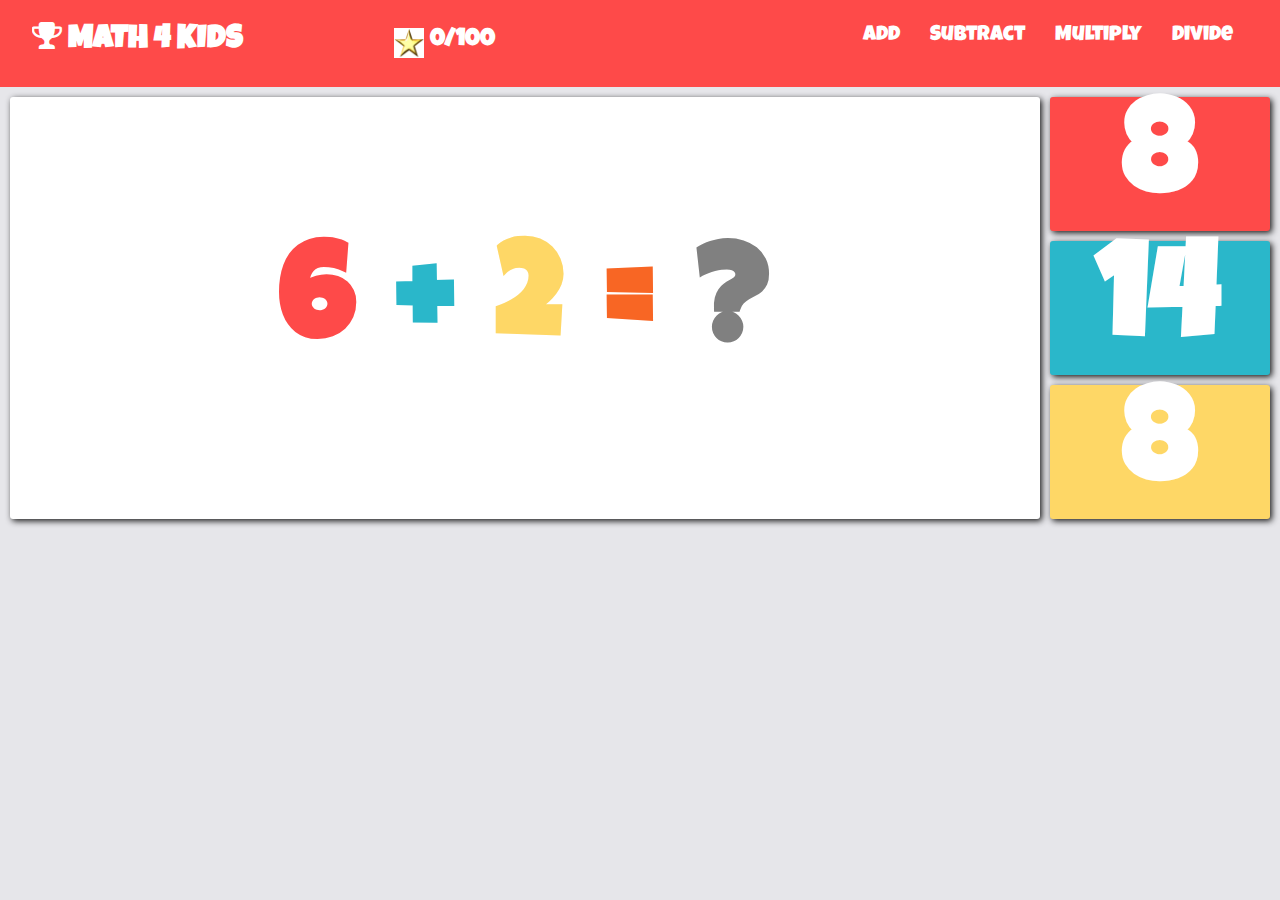
==== add.html @ a94e2091 "first commit" ====
<!DOCTYPE html>
<html lang="en">
<head>
  <meta charset="UTF-8">
  <meta name="viewport" content="width=device-width, initial-scale=1.0">
  <link rel="stylesheet" href="https://cdnjs.cloudflare.com/ajax/libs/font-awesome/4.7.0/css/font-awesome.min.css">
  <link rel="stylesheet" href="style.css">
  <title>Add</title>

</head>
<body>

  <header>
    <div class="container">
      <div class="nav">
        <h2><span><i class="fa fa-trophy" aria-hidden="true"></i></span> MATH 4 KIDS</h2>

        <nav class="pages">
          <ul>
            <li><a href="add.html">Add</a></li>
            <li><a href="subtract.html">Subtract</a></li>
            <li><a href="multiply.html">Multiply</a></li>
            <li><a href="divide.html">Divide</a></li>
          </ul>
        </nav>

        <nav id="stars">
          <ul>
            <li><img class="small-star" src="images/gold-star.jpg" alt="gold-star"></li>
            <!-- <li><h3>Stars earned</h3></li> -->
            <li><h3 class="star-number">0/100</h3></li>
          </ul>
        </nav>
      </div>
    </div>
  </header>

  <div class="well-done">
    <h1>Well Done!</h1>
    <p>
      You gained a star!
    </p>
    <img src="images/gold-star.jpg" alt="gold-star">
  </div>

  <div class="all-stars">
    <h1><span><img class="complete" src="images/gold-star.jpg" alt="gold-star"></span>What a Star!<span><img class="complete" src="images/gold-star.jpg" alt="gold-star"></span></h1>
    <p> You got 100 maths questions correct</p>
    <p> and gained all 100 stars, time for a treat!</p>

  </div>

  <div class="wrapper">
      <div class="equation">
        <h1  id="num1" style="color:#FE4A49">5</h1>
        <h1 class="math-operator" style="color: #2AB7CA;">+</h1>
        <h1  id="num2" style="color: #FED766">1</h1>
        <h1  style="color: #F86624">=</h1>
        <h1  style="color: gray">?</h1>
      </div>
      <div class="answer-options">
        <div class="options" style="background-color: #FE4A49;">
          <h1 id="option1">1</h1>
        </div>
        <div class="options" style="background-color: #2AB7CA;">
          <h1 id="option2">2</h1>
        </div>
        <div class="options" style="background-color: #FED766;">
          <h1 id="option3">3</h1>
        </div>
      </div>
  </div>

  <script src="test.js"></script>

</body>
</html>
---- style.css ----
@import url('https://fonts.googleapis.com/css2?family=Luckiest+Guy&display=swap');

*{
  padding: 0;
  margin: 0;
}

body{
  font-family: 'Luckiest Guy', cursive;
  background-color: #E6E6EA;
}

header{
  background: #FE4A49;
}

.container{
  width: 95%;
  margin: auto;
}

.nav{
  overflow: hidden;
  background:#FE4A49;
  color: #fff;
  padding: 20px 0;
}

.nav h2{
  font-size: 2rem;
  float: left;
}

nav{
  float: right;
}

nav ul{
  list-style-type: none;
}

nav li{
  font-size: 1.3rem;
  margin-top: 5px;
  float: left;
  padding: 0 15px;
}

nav a{
  text-decoration: none;
  color: #fff;
}

.current a::after{
  content: '-';
  font-size: 4px;
  background-color: white;
  display: block;
}

.wrapper{
  display: grid;
  grid-template-columns: 82% 18%;
}

.equation{
  display: flex;
  justify-content: center;
  align-items: center;
  box-shadow: 2px 2px 6px 0px rgba(0, 0, 0, 0.9);
  font-size: 5.2vw;
  background: #fff;
  border-radius: 3px;
  text-align: center;
  margin: 10px 10px 0px 10px;
}

.equation h1{
  display: inline;
  padding: 20px;
}

.answer-options{
  font-size: 5.2vw;
  margin-right: 10px;
}

.options{
  display: flex;
  justify-content: center;
  align-items: center;
  cursor: pointer;
  border-radius: 3px;
  margin-top: 10px;
  color: #fff;
  transition: 2s;
  box-shadow: 2px 2px 6px 0px rgba(0, 0, 0, 0.9);
}

@media(max-width:768px){
  .nav h2{
    font-size: 1.5rem;
    float: none;
    text-align: center;
  }

  nav{
    float: none;
    display: flex;
    justify-content: center;
  }

  nav li{
    font-size: 1rem;
  }
}

@media(max-width:480px){
  .nav h2{
    float: none;
    text-align: center;
  }

  .equation h1{
    display: inline;
    padding: 10px;
  }

  nav li{
    font-size: .8rem;
  }

}

.well-done {
  font-size: 5rem;
  color: blue;
  text-align: center;
  display: none;
}

.well-done img {
  height: 300px;
}

p {
  color: gold;
}

.small-star {
  height: 30px;
}

#stars {
position: relative;
right: 350px;
}


#stars li {
  padding: 3px;
}


.all-stars {
  font-size: 5rem;
  color: blue;
  text-align: center;
  display: none;
}

.complete {
  height: 50px;
}

@media(max-width:768px){
  #stars{
    font-size: 1.5rem;
    float: none;
    text-align: center;
  }

@media(max-width:480px){
  #stars{
    float: none;
    text-align: center;
  }
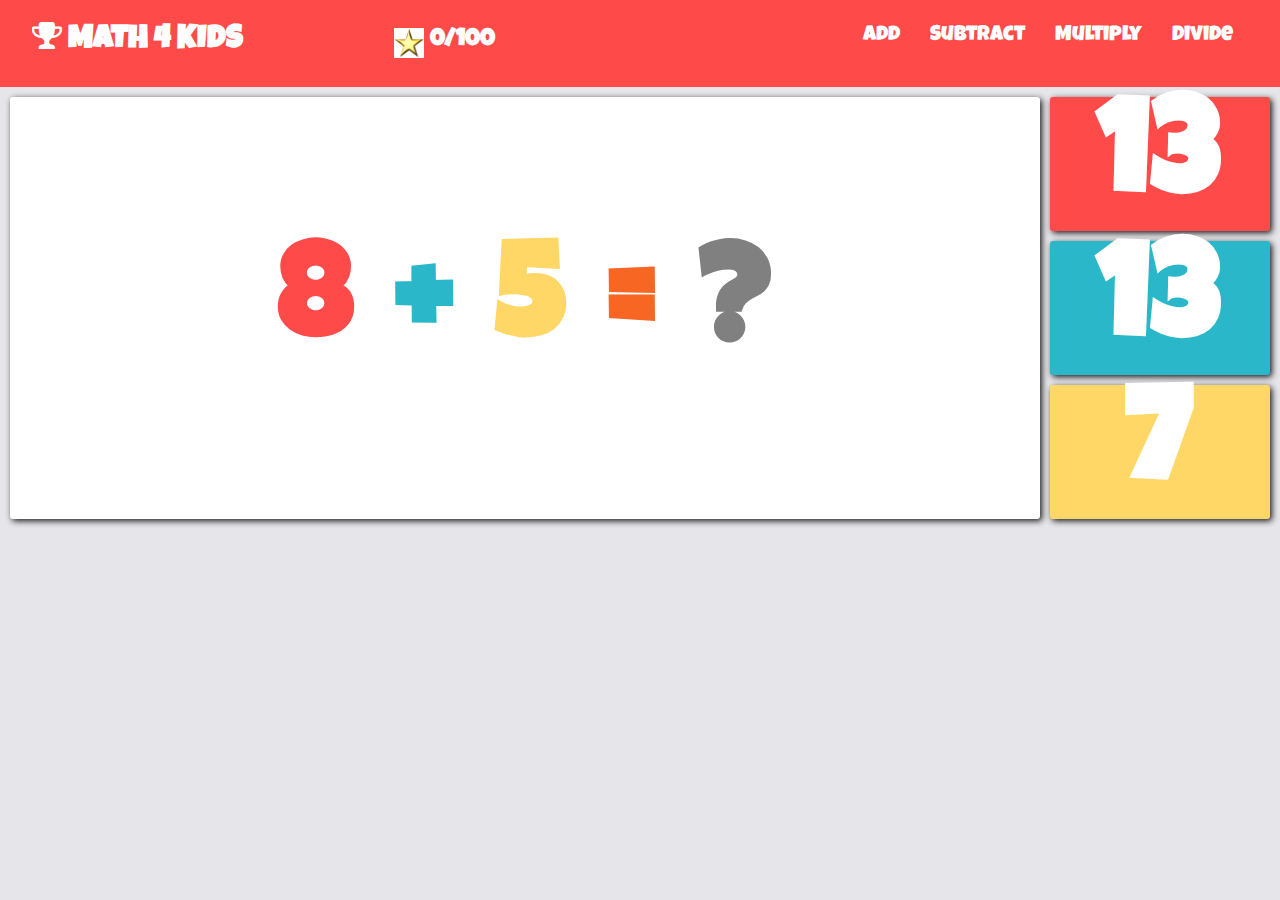
==== commit 28030d59: "changed add.html to index.html so project can be hosted on git pages" ====
--- a/add.html
+++ b/add.html
@@ -17,7 +17,7 @@
 
         <nav class="pages">
           <ul>
-            <li><a href="add.html">Add</a></li>
+            <li><a href="index.html">Add</a></li>
             <li><a href="subtract.html">Subtract</a></li>
             <li><a href="multiply.html">Multiply</a></li>
             <li><a href="divide.html">Divide</a></li>
@@ -71,7 +71,7 @@
       </div>
   </div>
 
-  <script src="test.js"></script>
+  <script src="mathsForKids1.js"></script>
 
 </body>
 </html>
